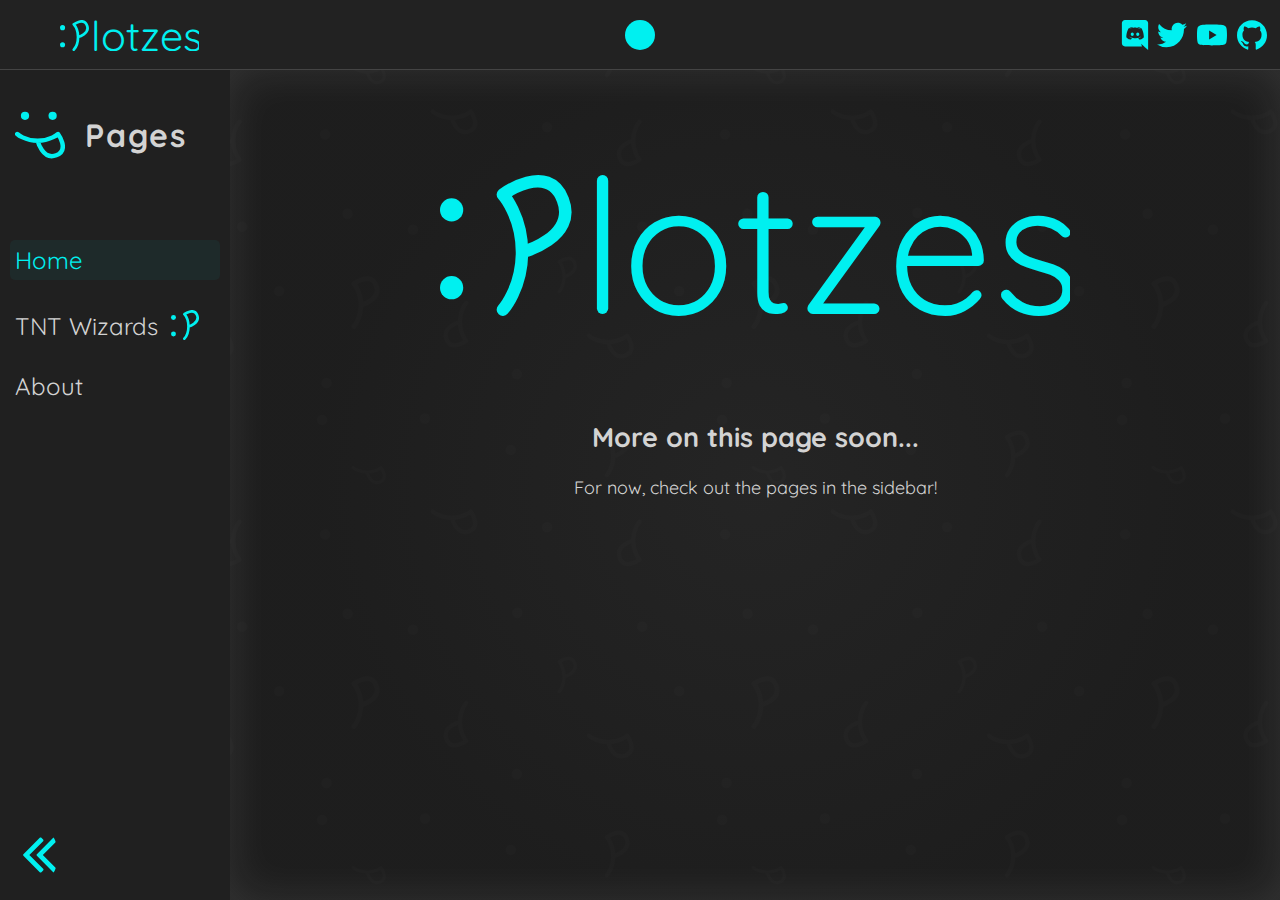
==== index.html @ c8016b87 "Initial commit" ====
<!doctype html>
<html>
	<head>
        <title>Home</title> <!-- Title desplayed in browser tab -->
        <link rel="icon" type="image/svg" href="/assets/images/svg/icon-blue.svg">


        <!-- CSS -->
        <link rel="stylesheet" href="/assets/css/core.css">
        <link rel="stylesheet" href="/assets/css/header-sidebar.css">
        <link rel="stylesheet" href="https://fonts.googleapis.com/css2?family=Quicksand&display=swap">
        <link rel="preconnect" href="https://fonts.gstatic.com">
        <link rel="stylesheet" href="/assets/css/home.css">


        <!-- JS -->
        <script src="/assets/javascript/header-sidebar.js"></script>


        <!-- META  -->
        <meta name="pagename" content="home">  <!-- The name of the page-->

        <meta name="viewport" content="width=device-width, initial-scale=1">

        <meta name="description" content="Get all the information about TNT Wizards! Player stats, leaderboards and player count. All on one site!"> <!-- Description -->
        <meta name="theme-color" content="#00f0f0">

        <meta property="og:url" content="https://plotzes.ml/"> <!-- URL to page -->
        <meta property="og:type" content="website">
        <meta property="og:title" content="Home"> <!-- Title of the page-->
        <meta property="og:site_name" content="Plotzes">
        <meta property="og:description" content="Get all the information about TNT Wizards! Player stats, leaderboards and player count. All on one site!"> <!-- Description -->
        <meta property="og:image" content="https://plotzes.ml/assets/images/svg/blue-icon.svg"> <!-- Image to use -->
        <meta property="og:image:type" content="/assets/image/svg">


        <meta name="twitter:card" content="summary_large_image">
        <meta property="twitter:domain" content="plotzes.ml">
        <meta property="twitter:url" content="https://plotzes.ml/"> <!-- URL to page -->
        <meta name="twitter:title" content="Home"> <!-- Title of the page -->
        <meta name="twitter:description" content="Get all the information about TNT Wizards! Player stats, leaderboards and player count. All on one site!"> <!-- Description -->
        <meta name="twitter:image" content="https://plotzes.ml/assets/images/svg/blue-icon.svg"> <!-- Image to use -->
	</head>
	<body>
        <div id="headerSidebar"></div>
        <div id="root">

            <div id="banner">
                <p id="banner-icon" data-image="/assets/images/svg/name.svg" class="convert-inline">Plotzes</p>
                <div id="banner-text">
                    <h2>More on this page soon...</h2>
                    <p>For now, check out the pages in the sidebar!</p>
                </div>
            </div>

        </div>
	</body>
</html>
---- assets/css/core.css ----
:root {
    --main-color: #00f0f0;
    --main-color-rgb: 0, 240, 240;
}

body {
    background-image: url("/assets/images/svg/background.svg");
    background-size: 400px;
    background-repeat: repeat;
    background-color: #131313;
    font-family: 'Quicksand', sans-serif;
    color: lightgray;
    margin: 0;
    overflow-y: scroll;
    overflow-x: hidden;
}

body * {
    transition-property: color, background-color, border-color, margin-left;
    transition-duration: 0.2s;
}

#root {
    margin-top: 70px;
    margin-left: 230px;
}

a {
    text-decoration: none;
    color: var(--main-color);
    border-bottom: 1px solid rgba(var(--main-color-rgb), 0.35);
    background-color: rgba(var(--main-color-rgb), 0.05);
    transition: all 0.2s;
}

a:hover {
    background-color: rgba(var(--main-color-rgb), 0.1);
}

::-webkit-scrollbar {
    width: 10px;
    height: 10px;
}
  
::-webkit-scrollbar-track {
    background: #1e1e1e;
    border: 1px solid #2e2e2e;
}
  
::-webkit-scrollbar-thumb {
    background-color: var(--main-color);
    border-radius: 10px;
}

::-webkit-scrollbar-thumb:hover {
    background-color: rgba(var(--main-color-rgb), 0.7);
    border-radius: 10px;
}

.convert-inline {
    display: inline-block;
}

#error {
    width: 100vw;
    height: 100vh;
    position: fixed;
    top: 0;
    left: 0;
    text-align: center;
    background-color: rgba(0, 0, 0, 0.4);
    display: none;
    z-index: 9999999;
}

#error-message {
    margin: 0 auto;
    margin-top: 200px;
    width: 60%;
    padding: 10px 20px;
    border-radius: 10px;
    background-color: #212121;
    box-shadow: 0px 0px 35px 0px rgba(85, 0, 0, 0.5);
}

#error-text {
    background-color: #303030;
    color: rgba(var(--main-color-rgb), 0.8);
}

#error-yes, #error-no {
    font-size: 18px;
    padding: 10px;
    background-color: #121212;
    color: white;
    border: 1px solid #121212;
}

#error-yes:hover, #error-no:hover {
    cursor: pointer;
    background-color: #1a1a1a;
    border: 1px solid lightgray;
}
---- assets/css/header-sidebar.css ----
/*
For both the header and sidebar
*/
#headerSidebar {
    height: 0;
    width: 0;
    position: fixed;
    top: 0;
    z-index: 9999;
}

#headerSidebar * {
    transition: all 0.2s;
}

#headerSidebar text {
    transition: none;
}



/*
Only for header
*/
#header {
    background-color: #222;
    font-family: "Quicksand", sans-serif;
    border-bottom: 1px solid #444;
    box-sizing: border-box;
    height: 70px;
    width: 100vw;
}

#name {
    height: 31px;
    margin: 0;
    position: fixed;
    top: 20px;
    left: 60px;
}

#theme-selector {
    background-color: var(--main-color);
    position: fixed;
    top: 20px;
    right: calc(50% - 15px);
    width: 30px;
    height: 30px;
    border-radius: 30px;
    animation: pulse 20s normal 5s infinite;
}

@keyframes pulse {
    0%   {width: 30px; height: 30px; top: 20px; right: calc(50% - 15px);}
    1%   {width: 35px; height: 35px; top: 17.5px; right: calc(50% - 17.5px);}
    2%   {width: 30px; height: 30px; top: 20px; right: calc(50% - 15px);}
}

#theme-selector .theme-circle {
    box-sizing: border-box;
    width: 30px;
    height: 30px;
    border-radius: 30px;
    margin: 5px;
    border: 1px solid transparent;
}

#theme-selector .theme-circle:hover {
    border: 3px solid rgba(0, 0, 0, 0.3);
}

#theme-selector:hover #theme-popup {
    visibility: visible;
    opacity: 1;
}

#theme-popup {
    display: inline-flex;
    visibility: hidden;
    opacity: 0;
    position: absolute;
    top: 135%;
    left: 50%;
    margin-left: -160px;
    background-color: rgba(100, 100, 100, 0.6);
    border-radius: 10px;
    z-index: 10;
}

#theme-popup:after {
    content: "";
    position: absolute;
    bottom: 100%;
    left: 50%;
    margin-left: -5px;
    border: 5px solid;
    border-color: transparent transparent rgba(100, 100, 100, 0.6) transparent;
    box-sizing: border-box;
}

#social {
    margin: 0;
    position: fixed;
    top: 20px;
    right: 10px;
}

#discord-icon {
    display: inline;
    cursor: pointer;
    position: relative;
}

#discord-popup {
    display: inline;
    border-radius: 10px;
    font-size: 20px;
    visibility: hidden;
    opacity: 0;
    position: absolute;
    top: 135%;
    left: 50%;
    margin-left: -70.7px;
    background-color: rgba(100, 100, 100, 0.6);
}

#discord-popup:after {
    content: "";
    position: absolute;
    bottom: 100%;
    left: 50%;
    margin-left: -5px;
    border: 5px solid;
    border-color: transparent transparent rgba(100, 100, 100, 0.6) transparent;
    box-sizing: border-box;
}

#discord-popup p {
    margin: 0;
    padding: 5px 10px;
}

#discord-icon:hover #discord-popup {
    visibility: visible;
    opacity: 1;
}

#social a {
    border: none;
    background-color: transparent;
    margin: 0 3px;
}

#social svg {
    height: 30px;
}


/*
Only for sidebar
*/
#sidebar {
    position: fixed;
    height: calc(100vh - 70px);
    background-color: #202020;
    box-sizing: border-box;
    left: 0;
    bottom: 0;
    max-width: 230px;
    overflow: hidden;
}

#title {
    display: inline-flex;
    align-items: center;
    height: 50px;
    margin-top: 30px;
    margin-left: 5px;
    padding: 10px;
}

#sidebar p {
    font-size: 2em;
    line-height: 1;
    font-weight: bold;
    letter-spacing: 2px;
}

#sidebar svg {
    height: 50px;
    margin-right: 20px;
}

#pages {
    margin-top: 70px;
    min-width: 230px;
}

#pages a, #pages .sidebar-collapsible {
    display: block;
    margin: 10px;
    margin-top: 20px;
    font-size: 24px;
    background-color: transparent;
    border: none;
    color: lightgray;
    padding: 5px;
    border-radius: 5px;
}

#pages a:hover {
    color: var(--main-color);
    background-color: rgba(var(--main-color-rgb), 0.05);
}

#pages .sidebar-active {
    color: var(--main-color);
    background-color: rgba(var(--main-color-rgb), 0.05);
}

#pages .sidebar-content {
    border-left: 1px solid gray;
    margin-left: 20px;
    overflow: hidden;
    max-height: 0;
}

#pages .sidebar-content a {
    margin-top: 10px;
}

#pages .sidebar-collapsible:hover .sidebar-content {
    max-height: 161.2px;
}

#pages .sidebar-collapsible-active .sidebar-content {
    max-height: none;
}

#pages .sidebar-collapsible svg {
    display: inline-block;
    position: relative;
    width: 30px;
    height: 30px;
    top: 5px;
    left: 5px;
    transform: rotate(-90deg);
    transition: all 0.2s;
}

#pages .sidebar-collapsible:hover svg, #pages .sidebar-collapsible-active svg {
    transform: rotate(0deg) !important;
}

#collapse-sidebar {
    position: fixed;
    left: 10px;
    bottom: 15px;
    width: 35px;
    height: 35px;
    transform: rotate(180deg);
    padding: 5px 12.5px;
    border-radius: 27.5px;
}

#collapse-sidebar:hover {
    background-color: rgba(var(--main-color-rgb), 0.1);
}

#sidebar.collapsed {
    max-width: 80px;
}

#sidebar.collapsed #collapse-sidebar {
    transform: rotate(0deg);
}

#sidebar.collapsed #pages {
    opacity: 0;
    visibility: hidden;
}
---- assets/css/home.css ----
#banner {
    height: calc(100vh - 70px);
    background: rgb(37, 37, 37, 0.8);
    background: radial-gradient(circle, rgb(41, 41, 41, 0.8) 0%, rgb(32, 32, 32, 0.8) 65%);
    text-align: center;
    box-shadow: inset 0px 0px 45px 0px rgba(255, 255, 255, 0.1);
}

#banner-icon {
    margin: 10% 20% auto 20%;
}

#banner-text {
    margin-top: 100px;
    font-size: 18px;
}
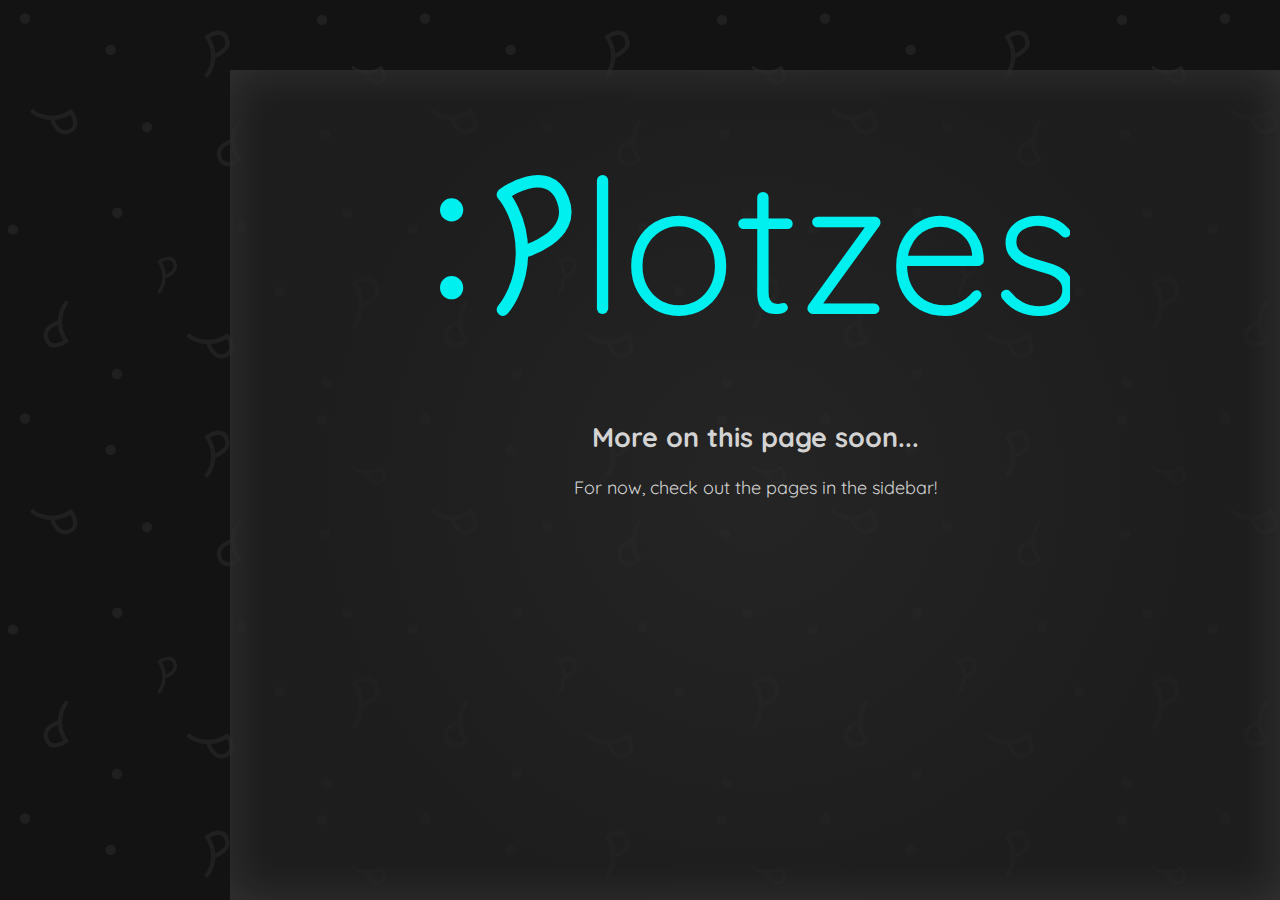
==== commit 8af0b0f7: "Update to v2.4.0" ====
--- a/index.html
+++ b/index.html
@@ -22,31 +22,41 @@
 
         <meta name="viewport" content="width=device-width, initial-scale=1">
 
-        <meta name="description" content="Get all the information about TNT Wizards! Player stats, leaderboards and player count. All on one site!"> <!-- Description -->
+        <meta name="description" content="Get all the information about the TNT Games! Player stats, player counts and leaderboards. All on one site!"> <!-- Description -->
         <meta name="theme-color" content="#00f0f0">
 
         <meta property="og:url" content="https://plotzes.ml/"> <!-- URL to page -->
         <meta property="og:type" content="website">
         <meta property="og:title" content="Home"> <!-- Title of the page-->
         <meta property="og:site_name" content="Plotzes">
-        <meta property="og:description" content="Get all the information about TNT Wizards! Player stats, leaderboards and player count. All on one site!"> <!-- Description -->
-        <meta property="og:image" content="https://plotzes.ml/assets/images/svg/blue-icon.svg"> <!-- Image to use -->
-        <meta property="og:image:type" content="/assets/image/svg">
+        <meta property="og:description" content="Get all the information about the TNT Games! Player stats, player counts and leaderboards. All on one site!"> <!-- Description -->
+        <meta property="og:image" content="https://plotzes.ml/assets/images/png/banner.png"> <!-- Image to use -->
+        <meta property="og:image:type" content="/assets/image/png">
 
 
         <meta name="twitter:card" content="summary_large_image">
         <meta property="twitter:domain" content="plotzes.ml">
         <meta property="twitter:url" content="https://plotzes.ml/"> <!-- URL to page -->
         <meta name="twitter:title" content="Home"> <!-- Title of the page -->
-        <meta name="twitter:description" content="Get all the information about TNT Wizards! Player stats, leaderboards and player count. All on one site!"> <!-- Description -->
-        <meta name="twitter:image" content="https://plotzes.ml/assets/images/svg/blue-icon.svg"> <!-- Image to use -->
+        <meta name="twitter:description" content="Get all the information about the TNT Games! Player stats, player counts and leaderboards. All on one site!"> <!-- Description -->
+        <meta name="twitter:image" content="https://plotzes.ml/assets/images/png/banner.png"> <!-- Image to use -->
 	</head>
 	<body>
-        <div id="headerSidebar"></div>
+        
         <div id="root">
 
             <div id="banner">
-                <p id="banner-icon" data-image="/assets/images/svg/name.svg" class="convert-inline">Plotzes</p>
+                <svg id="banner-icon" xmlns="http://www.w3.org/2000/svg" viewBox="0 0 447.039 100">
+                    <title>Plotzes</title>
+                    <g transform="matrix(0 -.1 .1 0 0 100)">
+                        <path d="M44.296 446.293s150.017 135.58 408.206 135.58 408.206-135.58 408.206-135.58 235.57 320.8-35.64 425.43-372.567-289.85-372.567-289.85" fill="none" stroke="var(--main-color)" stroke-width="88.59" stroke-linecap="round" stroke-linejoin="round"/>
+                        <circle cx="200.422" cy="82.397" r="82.397" fill="var(--main-color)"/>
+                        <circle cx="752.323" cy="82.397" r="82.397" fill="var(--main-color)"/>
+                    </g>
+                    <text transform="matrix(12.59846 0 0 12.59846 -1445.293 -307.27)" font-size="10.583" font-family="Quicksand" fill="var(--main-color)">
+                        <tspan x="122.645" y="32.221">lotzes</tspan>
+                    </text>
+                </svg>
                 <div id="banner-text">
                     <h2>More on this page soon...</h2>
                     <p>For now, check out the pages in the sidebar!</p>
--- a/assets/css/header-sidebar.css
+++ b/assets/css/header-sidebar.css
@@ -1,34 +1,60 @@
-/*
-For both the header and sidebar
-*/
-#headerSidebar {
-    height: 0;
-    width: 0;
-    position: fixed;
-    top: 0;
-    z-index: 9999;
-}
-
-#headerSidebar * {
-    transition: all 0.2s;
-}
-
-#headerSidebar text {
-    transition: none;
-}
-
-
-
 /*
 Only for header
 */
 #header {
-    background-color: #222;
+    background-color: #191b1d;
     font-family: "Quicksand", sans-serif;
-    border-bottom: 1px solid #444;
-    box-sizing: border-box;
     height: 70px;
     width: 100vw;
+    box-shadow: 0px 4px 5px 0px rgba(0,0,0,0.5);
+    position: fixed;
+    top: 0;
+    z-index: 50;
+}
+
+#header *:not(tspan) {
+    transition: all 0.2s;
+}
+
+#collapse-sidebar {
+    position: fixed;
+    top: 20px;
+    left: 20px;
+    width: 30px;
+    height: 30px;
+    transition: all 0.2s;
+}
+
+#collapse-sidebar::before {
+    content: "";
+    position: absolute;
+    height: 3px;
+    width: 20px;
+    background-color: var(--main-color);
+    top: 8.5px;
+    left: 5px;
+    transition: all 0.2s;
+}
+
+#collapse-sidebar::after {
+    content: "";
+    position: absolute;
+    height: 3px;
+    width: 20px;
+    background-color: var(--main-color);
+    top: 18.5px;
+    left: 5px;
+    transition: all 0.2s;
+}
+
+#collapse-sidebar:hover::before {
+    top: 13.5px;
+    transform: rotate(45deg);
+}
+
+#collapse-sidebar:hover::after {
+    top: 13.5px;
+    transform: rotate(-45deg);
 }
 
 #name {
@@ -36,7 +62,7 @@
     margin: 0;
     position: fixed;
     top: 20px;
-    left: 60px;
+    left: 80px;
 }
 
 #theme-selector {
@@ -74,17 +100,25 @@
     opacity: 1;
 }
 
+#theme-selector:hover ::-webkit-color-swatch {
+    visibility: visible;
+}
+
 #theme-popup {
     display: inline-flex;
+    flex-wrap: wrap;
+    justify-content: center;
     visibility: hidden;
     opacity: 0;
     position: absolute;
     top: 135%;
     left: 50%;
+    width: 320px;
     margin-left: -160px;
-    background-color: rgba(100, 100, 100, 0.6);
+    background-color: rgba(54, 55, 56, 0.5);
+    backdrop-filter: blur(10px);
     border-radius: 10px;
-    z-index: 10;
+    z-index: 51;
 }
 
 #theme-popup:after {
@@ -94,8 +128,29 @@
     left: 50%;
     margin-left: -5px;
     border: 5px solid;
-    border-color: transparent transparent rgba(100, 100, 100, 0.6) transparent;
+    border-color: transparent transparent rgba(54, 55, 56, 0.5) transparent;
     box-sizing: border-box;
+}
+
+#custom-color {
+    height: 30px;
+    width: 34px;
+    margin: 5px;
+    border-radius: 10px;
+    padding: 0;
+    background-color: #333;
+    outline: none;
+    visibility: hidden;
+}
+
+::-webkit-color-swatch {
+    position: relative;
+    top: -5px;
+    width: 30px;
+    height: 30px;
+    border-radius: 30px;
+    border: none;
+    background: linear-gradient(to right, red, yellow, green, cyan, blue, violet);
 }
 
 #social {
@@ -120,8 +175,12 @@
     position: absolute;
     top: 135%;
     left: 50%;
-    margin-left: -70.7px;
-    background-color: rgba(100, 100, 100, 0.6);
+    margin-left: -85px;
+    background-color: rgba(54, 55, 56, 0.5);
+    backdrop-filter: blur(10px);
+    text-align: center;
+    width: 170px;
+    padding-bottom: 10px;
 }
 
 #discord-popup:after {
@@ -131,13 +190,12 @@
     left: 50%;
     margin-left: -5px;
     border: 5px solid;
-    border-color: transparent transparent rgba(100, 100, 100, 0.6) transparent;
+    border-color: transparent transparent rgba(54, 55, 56, 0.5) transparent;
     box-sizing: border-box;
 }
 
-#discord-popup p {
-    margin: 0;
-    padding: 5px 10px;
+#discord-popup * {
+    margin: 5px auto;
 }
 
 #discord-icon:hover #discord-popup {
@@ -145,7 +203,7 @@
     opacity: 1;
 }
 
-#social a {
+#social a:not(#discord-popup *) {
     border: none;
     background-color: transparent;
     margin: 0 3px;
@@ -160,14 +218,20 @@
 Only for sidebar
 */
 #sidebar {
-    position: fixed;
     height: calc(100vh - 70px);
-    background-color: #202020;
+    background-color: #191b1d;
+    border-top: 1px solid #000;
     box-sizing: border-box;
-    left: 0;
-    bottom: 0;
+    box-shadow: inset -5px 0 10px -5px rgba(0, 0, 0, 0.5);
     max-width: 230px;
     overflow: hidden;
+    position: fixed;
+    top: 70px;
+    z-index: 50;
+}
+
+#sidebar * {
+    transition: all 0.2s;
 }
 
 #title {
@@ -192,15 +256,14 @@
 }
 
 #pages {
-    margin-top: 70px;
+    margin-top: 50px;
     min-width: 230px;
 }
 
 #pages a, #pages .sidebar-collapsible {
     display: block;
     margin: 10px;
-    margin-top: 20px;
-    font-size: 24px;
+    font-size: 22px;
     background-color: transparent;
     border: none;
     color: lightgray;
@@ -230,7 +293,7 @@
 }
 
 #pages .sidebar-collapsible:hover .sidebar-content {
-    max-height: 161.2px;
+    max-height: 230px;
 }
 
 #pages .sidebar-collapsible-active .sidebar-content {
@@ -240,42 +303,17 @@
 #pages .sidebar-collapsible svg {
     display: inline-block;
     position: relative;
-    width: 30px;
-    height: 30px;
+    width: 25px;
+    height: 25px;
     top: 5px;
     left: 5px;
     transform: rotate(-90deg);
-    transition: all 0.2s;
 }
 
 #pages .sidebar-collapsible:hover svg, #pages .sidebar-collapsible-active svg {
     transform: rotate(0deg) !important;
 }
 
-#collapse-sidebar {
-    position: fixed;
-    left: 10px;
-    bottom: 15px;
-    width: 35px;
-    height: 35px;
-    transform: rotate(180deg);
-    padding: 5px 12.5px;
-    border-radius: 27.5px;
-}
-
-#collapse-sidebar:hover {
-    background-color: rgba(var(--main-color-rgb), 0.1);
-}
-
 #sidebar.collapsed {
-    max-width: 80px;
-}
-
-#sidebar.collapsed #collapse-sidebar {
-    transform: rotate(0deg);
-}
-
-#sidebar.collapsed #pages {
-    opacity: 0;
-    visibility: hidden;
+    max-width: 0;
 }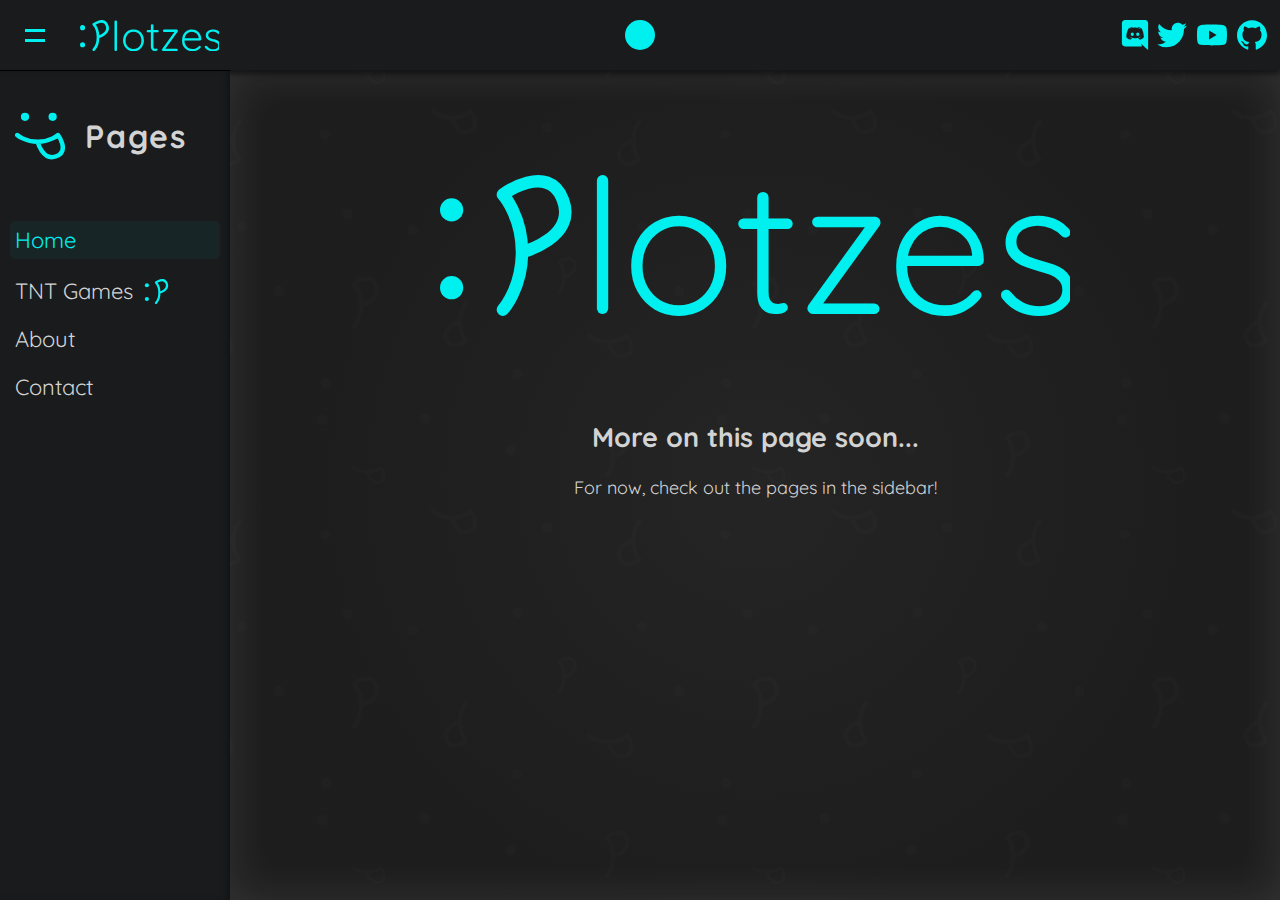
==== commit 99a2ed34: "v2.4.1 - meta pictures update and small fixes" ====
--- a/index.html
+++ b/index.html
@@ -25,21 +25,21 @@
         <meta name="description" content="Get all the information about the TNT Games! Player stats, player counts and leaderboards. All on one site!"> <!-- Description -->
         <meta name="theme-color" content="#00f0f0">
 
-        <meta property="og:url" content="https://plotzes.ml/"> <!-- URL to page -->
+        <meta property="og:url" content="https://www.plotzes.ml/"> <!-- URL to page -->
         <meta property="og:type" content="website">
         <meta property="og:title" content="Home"> <!-- Title of the page-->
         <meta property="og:site_name" content="Plotzes">
         <meta property="og:description" content="Get all the information about the TNT Games! Player stats, player counts and leaderboards. All on one site!"> <!-- Description -->
-        <meta property="og:image" content="https://plotzes.ml/assets/images/png/banner.png"> <!-- Image to use -->
+        <meta property="og:image" content="https://www.plotzes.ml/assets/images/png/banner.png"> <!-- Image to use -->
         <meta property="og:image:type" content="/assets/image/png">
 
 
         <meta name="twitter:card" content="summary_large_image">
         <meta property="twitter:domain" content="plotzes.ml">
-        <meta property="twitter:url" content="https://plotzes.ml/"> <!-- URL to page -->
+        <meta property="twitter:url" content="https://www.plotzes.ml/"> <!-- URL to page -->
         <meta name="twitter:title" content="Home"> <!-- Title of the page -->
         <meta name="twitter:description" content="Get all the information about the TNT Games! Player stats, player counts and leaderboards. All on one site!"> <!-- Description -->
-        <meta name="twitter:image" content="https://plotzes.ml/assets/images/png/banner.png"> <!-- Image to use -->
+        <meta name="twitter:image" content="https://www.plotzes.ml/assets/images/png/banner.png"> <!-- Image to use -->
 	</head>
 	<body>
         
